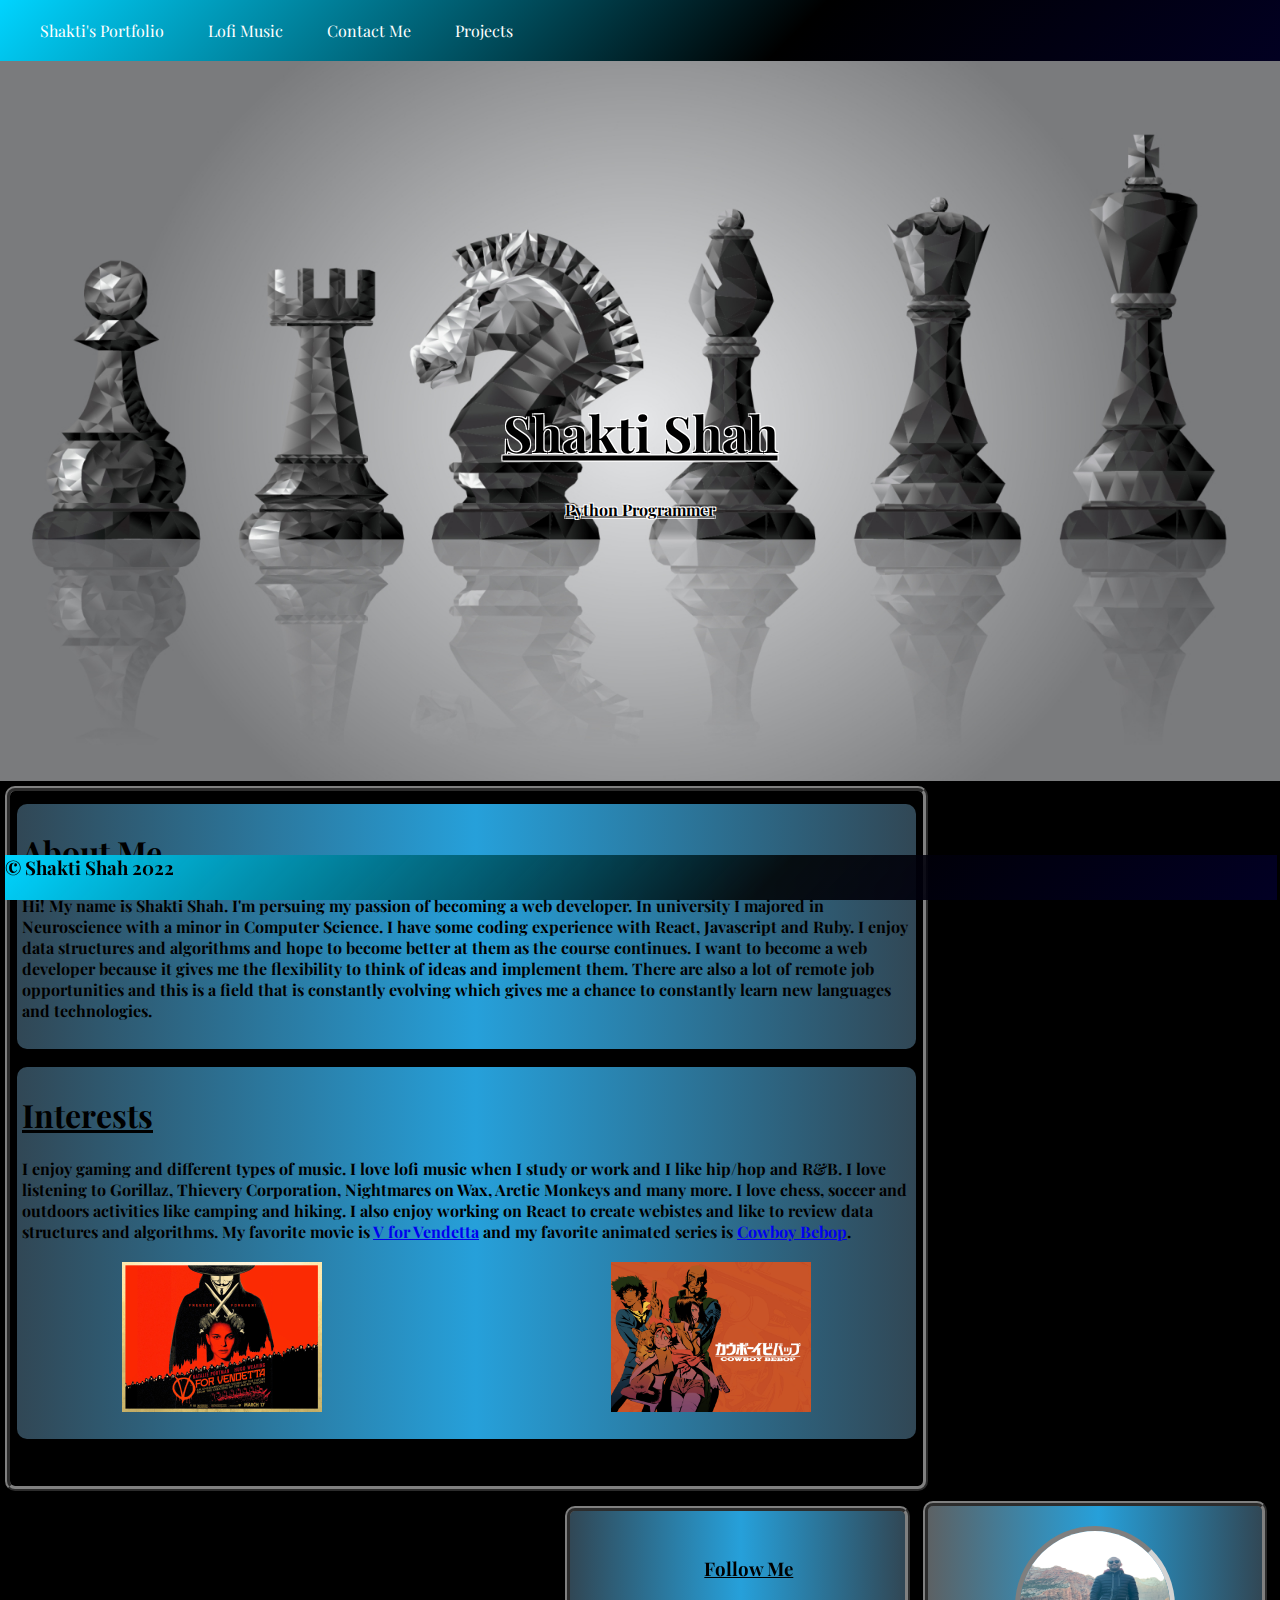
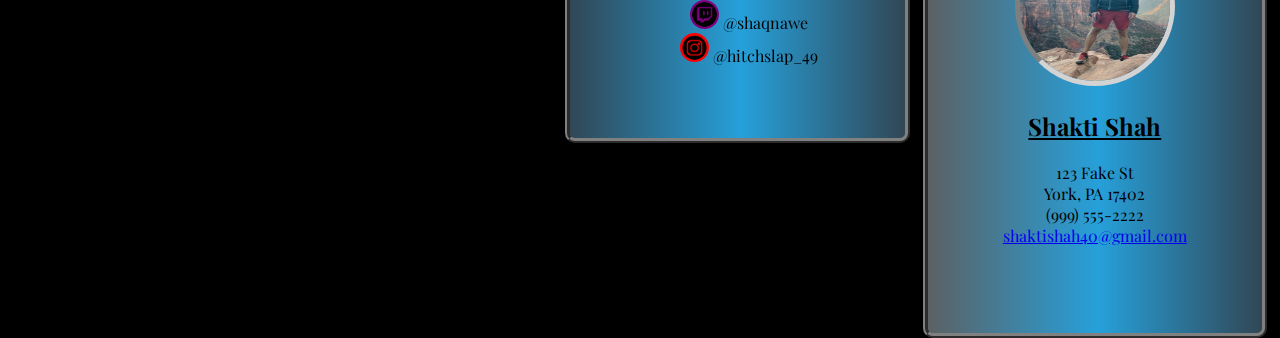
==== index.html @ 9eba5f68 "first commit" ====
<!DOCTYPE html>
<html lang="en">
<head>
    <meta charset="UTF-8">
    <meta http-equiv="X-UA-Compatible" content="IE=edge">
    <meta name="viewport" content="width=device-width, initial-scale=1.0">
    <link rel="stylesheet" href="css/style.css">
    <link rel="preconnect" href="https://fonts.googleapis.com">
    <link rel="preconnect" href="https://fonts.gstatic.com" crossorigin>
    <link href="https://fonts.googleapis.com/css2?family=Playfair+Display:ital@1&display=swap" rel="stylesheet">
    <title>Portfolio</title>
</head>
<body>
    <nav>
        <ul>
            <li>Shakti's Portfolio</li>
            <li><a href="https://www.youtube.com/watch?v=5qap5aO4i9A" target="_blank">Lofi Music</a></li>
            <li><a href="contact.html">Contact Me</a></li>
            <li><a href="projects.html">Projects</a></li>
        </ul>
    </nav>
    <div class="hero-image">
        <div class="hero-text">
            <h1 style="font-size:50px">Shakti Shah</h1>
            <p>Python Programmer</p>
        </div>
    </div>
    <main class="main">
        <div id="about">
            <article>
                <h1><u>About Me</u></h1>
                <strong>Hi! My name is Shakti Shah. I'm persuing my passion of becoming a web developer.
                    In university I majored in Neuroscience with a minor in Computer Science.
                    I have some coding experience with React, Javascript and Ruby.
                    I enjoy data structures and algorithms and hope to become better at them as the course continues.
                    I want to become a web developer because it gives me the flexibility to think of ideas and implement them.
                    There are also a lot of remote job opportunities and this is a field that is constantly evolving which
                    gives me a chance to constantly learn new languages and technologies.
                </strong>
            </article>
        </div>
        <div id="interests">
            <article>
                <h1><u>Interests</u></h1>
                <strong>
                    I enjoy gaming and different types of music. I love lofi music when I study or work and I like hip/hop and R&B.
                    I love listening to Gorillaz, Thievery Corporation, Nightmares on Wax, Arctic Monkeys and many more. I love chess, soccer and outdoors activities like camping and hiking.
                    I also enjoy working on React to create webistes and like to review data structures and algorithms.
                    My favorite movie is <a href="https://www.imdb.com/title/tt0434409/" target="_blank"><u>V for Vendetta</u></a> and my favorite animated series 
                    is <a href="https://www.imdb.com/title/tt0213338/?ref_=fn_al_tt_2" target="_blank">Cowboy Bebop</a>.
                    <div>
                        <img id="vendetta" src="images/vendetta.jpeg">
                    </div>
                    <div>
                        <img id="cowboy" src="images/cowboybebop.jpeg">
                    </div>
                </strong>
            </article>
        </div>
        <div class="footer">
            <footer>
                <div>
                    <h3>&copy Shakti Shah 2022</h3>
                </div>
            </footer>
        </div>
    </main>
    <div id="side">
        <article class="side">
            <img id="profile-image" src="images/profile.jpeg">
                <div id="profile-details">
                    <h2><u>Shakti Shah</u></h2>
                    <ul>
                        <li>123 Fake St</li>
                        <li>York, PA 17402</li>
                        <li>(999) 555-2222</li>
                        <li><a href="mailto:shaktishah40@gmail.com">shaktishah40@gmail.com</a></li>
                    </ul>
                </div>
        </article>
    </div>
    <div class="social">
        <article id="social">
            <h3><u>Follow Me</u></h3>
            <ul>
                <li><a href="https://www.twitch.tv/shaqnawe" target="_blank"><img id="twitch" src="images/twitch.png"></a>  @shaqnawe</li>
                <li><a href="https://www.instagram.com/hitchslap_49" target="_blank"><img id="ig" src="images/instagram.png"></a>   @hitchslap_49</li>
            </ul>
        </article>
    </div>
</body>
</html>
---- css/style.css ----
body, html{
    height: 100%;
    margin: 0px;
    background-color: black;
}
body {
    height: 100%;
}
nav li{
    display: inline;
    margin: 20px;
    color: white;
    font-family: 'Playfair Display', serif;
}
nav ul {
    background: rgb(2,0,36);
    background: linear-gradient(315deg, rgba(2,0,36,1) 0%, rgba(0,0,0,0.8589810924369747) 40%, rgba(0,212,255,1) 100%);
    margin: 0;
    list-style-type: none;
    width: 100%;
    padding: 20px;
}
nav {
    display: block;
}
nav a {
    text-decoration: none;
    color: white;
}
nav a:hover {
    color: black;
}
.main {
    float: left;
    height: 75%;
    border: 5px ridge grey;
    border-radius: 10px;
    padding: 10px 2px 10px 2px;
    width: 71%;
    margin: 5px 0px 5px 5px;
    font-family: 'Playfair Display', serif;
    background-color: black;
}
#about {
    height: 25vh;
    padding: 5px 5px 15px 5px;
    border: solid 2px ridge;
    border-radius: 10px;
    margin: 3px 5px;
    color: black;
    background-image: linear-gradient(to right, #314755 0%, #26a0da  51%, #314755  100%);
}
#interests {
    height: 25vh;
    padding: 5px 5px 142px 5px;
    border: solid 2px ridge;
    border-radius: 10px;
    margin: 18px 5px 10px 5px;
    color: black;
    background-image: linear-gradient(to right, #314755 0%, #26a0da  51%, #314755  100%);
}
#vendetta {
    height: 150px;
    width: 200px;
    float: left;
    margin: 20px 10px 5px 100px;
}
#cowboy {
    height: 150px;
    width: 200px;
    float: right;
    margin: 20px 100px 5px 5px;
}
.hero-image {
    background-image: url(../images/chess.jpeg);
    height: 80%;
    background-repeat: no-repeat;
    background-size: cover;
    background-position: center;
}
.hero-text{
    color: black;
    text-align: center;
    position: absolute;
    top: 50%;
    left: 50%;
    transform: translate(-50%, -50%);
}
.hero-text h1, p {
    color: black;
    text-decoration: underline;
    font-weight: bold;
    font-family: 'Playfair Display', serif;
    text-shadow: -1px 1px 0 white,
                          1px 1px 0 white,
                         1px -1px 0 white,
                        -1px -1px 0 white;
}
#main-profile-image {
    float: right;
    width: 250px;
    height: 250px;
    border-radius: 10px;
    border: 5px inset white;
}
#profile-image {
    width: 150px;
    height: 150px;
    border-radius: 50%;
    border: 5px inset lightgrey;
}
#side {
    width: 23%;
    float: right;
    text-align: center;
    margin: 5px 13px 5px 0px;
    border: 5px ridge grey;
    height: 43%;
    padding: 20px;
    border-radius: 10px;
    background-image: linear-gradient(to right, #5c6164 0%, #26a0da  51%, #314755  100%);
    font-family: 'Playfair Display', serif;
}
.side ul {
    list-style: none;
    padding-left: 0px;
}
.social {
    width: 23%;
    float: right;
    text-align: center;
    margin: 10px 13px 5px 0px;
    border: 5px ridge grey;
    height: 20.8%;
    padding: 20px;
    border-radius: 10px;
    background-image: linear-gradient(to right, #314755 0%, #26a0da  51%, #314755  100%);
    font-family: 'Playfair Display', serif;
}
.social ul {
    list-style: none;
    padding-left: 0px;
}
#social {
    width: 50%;
    height: 50%;
    border-radius: 10%;
    margin: 25px 5px 5px 80px;
    padding: 0px 5px 5px 5px;
    color: black;
    text-align: center;
    position: relative;
    font-family: 'Playfair Display', serif;
    text-decoration: none;
}
#twitch {
    height: 25px;
    width: 25px;
    padding: 2px;
    background-color: purple;
    border-radius: 50%;
}
#ig {
    height: 25px;
    width: 25px;
    padding: 2px;
    background-color: red;
    border-radius: 50%;
}
.contact{
    background-image: url(../images/honeycomb.jpg);
    background-repeat: no-repeat;
    background-size: cover;
    background-position: center;
    height: 100vh;
    color: lightgray;
    font-family: 'Playfair Display', serif;
    padding: 15px 0px 10px 15px;
}
.projects{
    background-image: url(../images/honeycomb.jpg);
    background-repeat: no-repeat;
    background-size: cover;
    background-position: center;
    height: 100vh;
    color: lightgray;
    font-family: 'Playfair Display', serif;
    padding: 15px 0px 10px 15px;
}

#button {
    background-image: linear-gradient(to right, #314755 0%, #26a0da  51%, #314755  100%);
    margin: 5px 0px 0px 0px;
    padding: 5px 10px;
    text-align: center;
    transition: 0.5s;
    background-size: 100% auto;
    color: white;            
    box-shadow: 0 0 20px #eee;
    border-radius: 10px;
    display: block;
    font-family: 'Playfair Display', serif;
}
    
#button:hover {
    background-position: right center; /* change the direction of the change here */
    color: #fff;
    text-decoration: none;
}
.footer {
    width: 140%;
    background: linear-gradient(315deg, rgba(2,0,36,1) 0%, rgba(0,0,0,0.8589810924369747) 40%, rgba(0,212,255,1) 100%);
    height: 5vh;
    display: block;
    bottom: 0;
    clear: both;
    position: sticky;
    font-family: 'Playfair Display', serif;
    margin: 25px 0px 0px -7px;
}
footer div {
    text-align: left;
    color: black;
    justify-content: center;
}
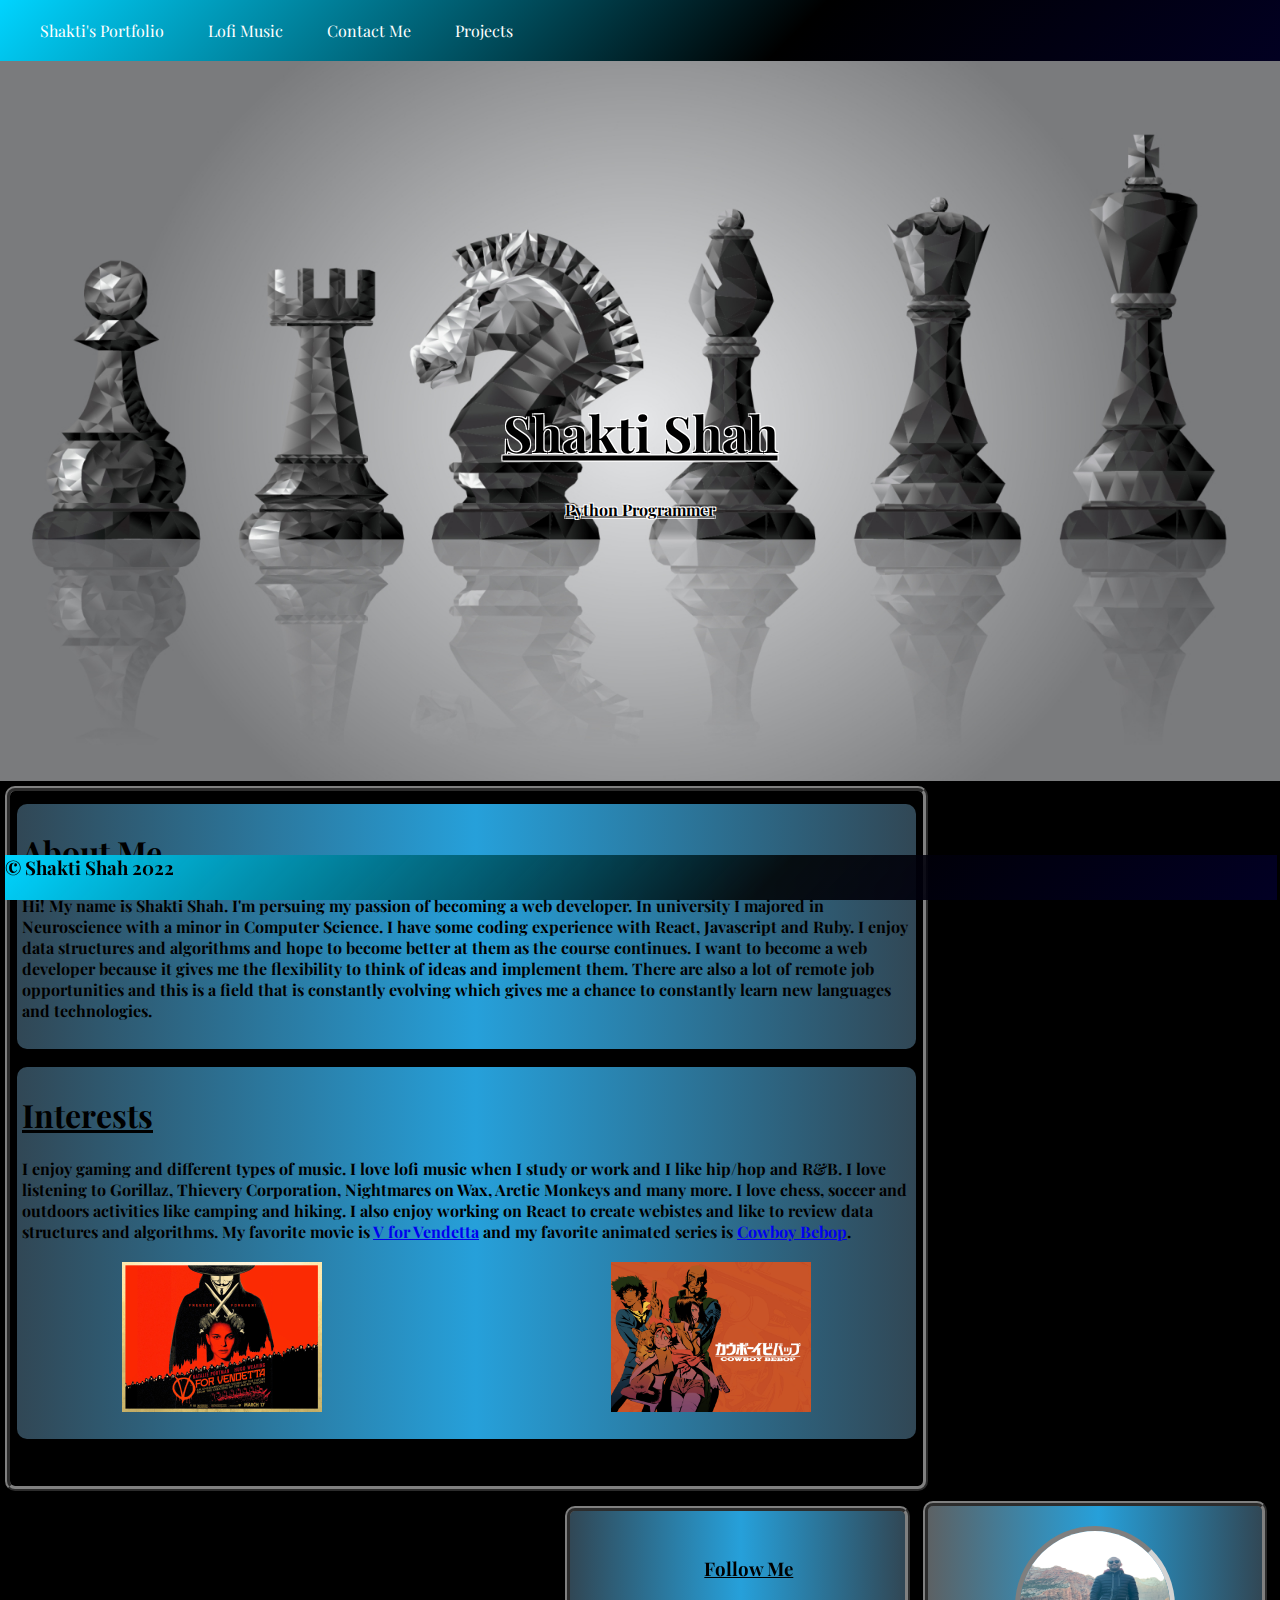
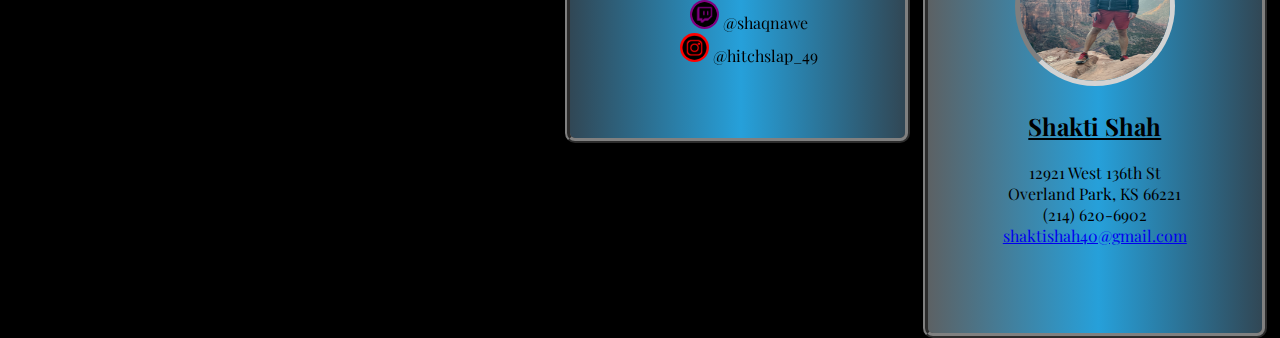
==== commit 1a4e080c: "Testing it again" ====
--- a/index.html
+++ b/index.html
@@ -71,9 +71,9 @@
                 <div id="profile-details">
                     <h2><u>Shakti Shah</u></h2>
                     <ul>
-                        <li>123 Fake St</li>
-                        <li>York, PA 17402</li>
-                        <li>(999) 555-2222</li>
+                        <li>12921 West 136th St</li>
+                        <li>Overland Park, KS 66221</li>
+                        <li>(214) 620-6902</li>
                         <li><a href="mailto:shaktishah40@gmail.com">shaktishah40@gmail.com</a></li>
                     </ul>
                 </div>
